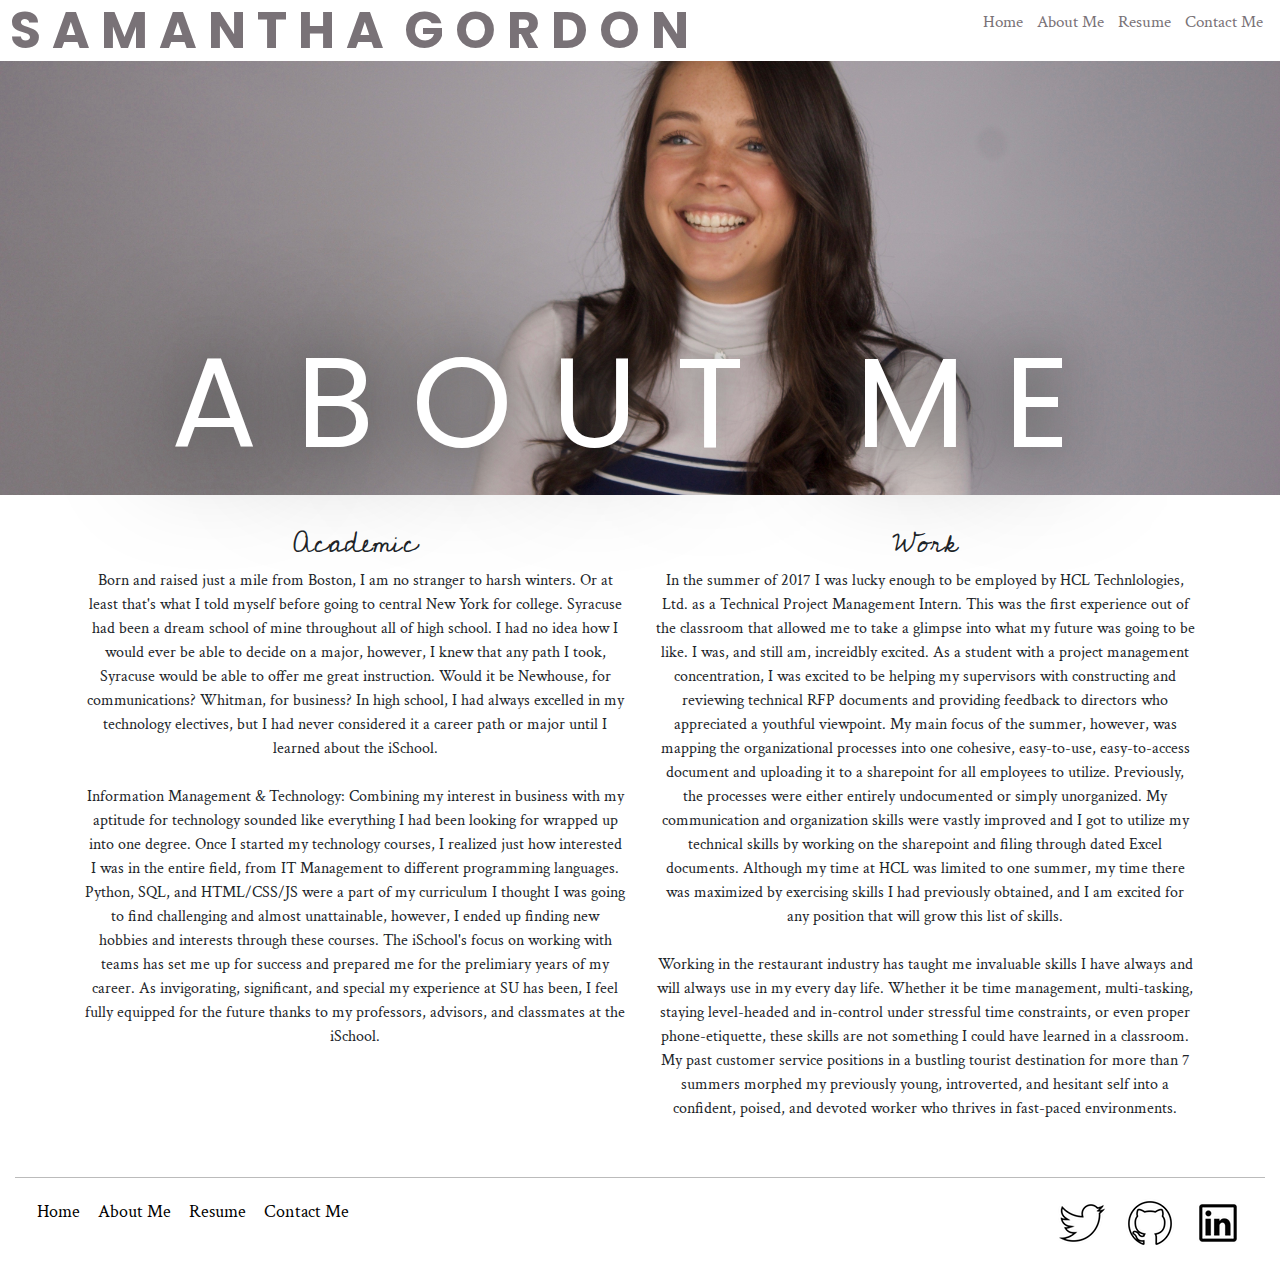
==== about.html @ 8ec8f471 "Initial commit" ====
<!DOCTYPE html>
<html lang="en">
<head>
    <meta charset="UTF-8">
    <meta name="viewport" content="width=device-width, initial-scale=1.0">
    <meta http-equiv="X-UA-Compatible" content="ie=edge">
    <title>About Me</title>

    <link rel="stylesheet" href="https://cdnjs.cloudflare.com/ajax/libs/twitter-bootstrap/4.0.0-beta/css/bootstrap.min.css" />
    <link rel="stylesheet" href="styles.css" />

    <script src="https://maxcdn.bootstrapcdn.com/bootstrap/3.3.7/js/bootstrap.min.js" integrity="sha384-Tc5IQib027qvyjSMfHjOMaLkfuWVxZxUPnCJA7l2mCWNIpG9mGCD8wGNIcPD7Txa" crossorigin="anonymous"></script>

</head>
<body class="about">
    <nav class="navigation">
        <h1>S A M A N T H A</h1><h1>G O R D O N</h1>
        <ul class="nav">
            <li><a href="index.html">Home</a></li>
            <li><a href="about.html">About Me</a></li>
            <li><a href="resume.html">Resume</a></li>
            <li><a href="contact.html">Contact Me</a></li>
        </ul>
    </nav>

    <header class="position-relative">
        <div class="bannersm">
            <img class="bannersm" src="images/aboutbannersm.jpg"/>
            <p class="bannerheader">ABOUT&nbsp;ME</p>
        </div>
        <div class="banner">
            <img class="banner" src="images/aboutbanner.jpg"/>
            <p class="bannerheader">ABOUT&nbsp;ME</p>
        </div>
    </header>
<div class="container">
    <main class="row">
        <section class="aboutitem col-12 col-md-6">
            <h3>Academic</h3>
            <p>Born and raised just a mile from Boston, I am no stranger to harsh winters. Or at least that's what I told myself before going to central New York for college. Syracuse had been a dream school of mine throughout all of high school. I had no idea how I would ever be able to decide on a major, however, I knew that any path I took, Syracuse would be able to offer me great instruction. Would it be Newhouse, for communications? Whitman, for business? In high school, I had always excelled in my technology electives, but I had never considered it a career path or major until I learned about the iSchool. <br> <br> Information Management & Technology: Combining my interest in business with my aptitude for technology sounded like everything I had been looking for wrapped up into one degree. Once I started my technology courses, I realized just how interested I was in the entire field, from IT Management to different programming languages. Python, SQL, and HTML/CSS/JS were a part of my curriculum I thought I was going to find challenging and almost unattainable, however, I ended up finding new hobbies and interests through these courses. The iSchool's focus on working with teams has set me up for success and prepared me for the prelimiary years of my career. As invigorating, significant, and special my experience at SU has been, I feel fully equipped for the future thanks to my professors, advisors, and classmates at the iSchool. </p> 
        </section>

        <section class="aboutitem col-12 col-md-6">
            <h3>Work</h3>
            <p>In the summer of 2017 I was lucky enough to be employed by HCL Technlologies, Ltd. as a Technical Project Management Intern. This was the first experience out of the classroom that allowed me to take a glimpse into what my future was going to be like. I was, and still am, increidbly excited. As a student with a project management concentration, I was excited to be helping my supervisors with constructing and reviewing technical RFP documents and providing feedback to directors who appreciated a youthful viewpoint. My main focus of the summer, however, was mapping the organizational processes into one cohesive, easy-to-use, easy-to-access document and uploading it to a sharepoint for all employees to utilize. Previously, the processes were either entirely undocumented or simply unorganized. My communication and organization skills were vastly improved and I got to utilize my technical skills by working on the sharepoint and filing through dated Excel documents. Although my time at HCL was limited to one summer, my time there was maximized by exercising skills I had previously obtained, and I am excited for any position that will grow this list of skills. <br> <br> Working in the restaurant industry has taught me invaluable skills I have always and will always use in my every day life. Whether it be time management, multi-tasking, staying level-headed and in-control under stressful time constraints, or even proper phone-etiquette, these skills are not something I could have learned in a classroom. My past customer service positions in a bustling tourist destination for more than 7 summers morphed my previously young, introverted, and hesitant self into a confident, poised, and devoted worker who thrives in fast-paced environments. </p>
        </section>
    </main>
</div>



    <footer class="container-fluid">
        <div class="hr">.</div>
        <div class="footer">
            <div class="footerlinks col-12 col-md-6">
                <a href="index.html">Home</a>
                <a href="about.html">About Me</a>
                <a href="resume.html">Resume</a>
                <a href="contact.html">Contact Me</a>
            </div>
            <div class="smicons col-12 col-md-6">
                <a href="https://twitter.com/sammygordon13"><img src="images/twitter.png"/></a>
                <a href="https://github.com/sggordon-su"><img src="images/github.png"/></a>
                <a href="https://www.linkedin.com/"><img src="images/linkedin.png"/></a>
            </div>
        </div>
    </footer>


</body>
</html>
---- styles.css ----
@import url('https://fonts.googleapis.com/css?family=Caveat|Cedarville+Cursive|Crimson+Text|Inconsolata|Mr+Dafoe|Poppins|Swanky+and+Moo+Moo');
/*
font-family: 'Poppins', sans-serif;
font-family: 'Inconsolata', monospace;
font-family: 'Crimson Text', serif;
font-family: 'Caveat', cursive;
font-family: 'Mr Dafoe', cursive;
font-family: 'Cedarville Cursive', cursive;
font-family: 'Swanky and Moo Moo', cursive;
*/

/* GENERAL */

body{
    font-family:'Crimson Text', serif;
    background-color:#fff;
    margin: 0;
    padding: 0;
    height: 100%;
}

/* NAV */

.navigation{
    display: flex;
}

.navigation h1{
    font-family: 'Poppins', sans-serif;
    font-size: 4vw;
    font-weight: 700;
    margin: 0px 10px;
}

.navigation a{
    text-decoration: none;
    padding: 7px;
}

.navigation ul{
    margin-top: 10px;
    margin-left: auto;
    margin-right: 10px;
    font-size: 17px;
}

.navigation a, .navigation h1{color: #797277;}

.navigation a{transition:.4s;}
.navigation a:hover{color:#595257;}

.navigation li{transition:.4s;}
.navigation li:hover{transform: scale(1.2);}





/* HOME */

.home{
    background: url(images/home.jpg) center fixed; background-size: cover;
}

.home768, .home540{display: none;}

.home .navigation a, .home .navigation h1{color: #fff; z-index: 99999;}

.home .jumbotron{opacity: .7;transition: .7s}

.home .jumbotron:hover {opacity: 1;}

.home .jumbotroncontainer{
    min-height: 100%;
    min-width: 100%;
    position: fixed;
}

.home .jumbotron{
    position:absolute;
    top: 15%;
    left: 3%;
    text-align: center;
}

.home .jumbotron h1{
    font-family: 'Cedarville Cursive', cursive;
    text-align: center;
    margin-bottom: 20px;
}


/* BANNERS for About & Resume */

.bannersm{display:none;}
.banner{
    display:initial;
    width:100%;
    position: relative;
    height: 100%;
}

.bannerheader{
    position: absolute;
    z-index: 999; /* title over banner photos */
    font-size: 10vw;
    width: 100%;
    text-align: center;
    font-family: 'Poppins', sans-serif;
    color: #fff;
    top: 40px;
    letter-spacing: 3vw;
    text-shadow: 1px 1px 40px #666, -1px -1px 120px #000 ;
}

/* ABOUT PAGE */

.about main h3{
    font-family: 'Cedarville Cursive', cursive;
    text-align: center;
    margin-top: 30px;
    font-size: 30px;
}

.about main p{text-align: center;}


/* RESUME PAGE */

.resume .btn{
    display: block;
    margin-top: 70px;
    margin-bottom: 60px;
    margin-right: auto;
    margin-left: auto;
    font-size: 2em;
}

.resume .downloadbutton{
    text-decoration: none;
    color: #fff;
}

.resume h2{
    font-family: 'Cedarville Cursive', cursive;
    text-align: center;
    font-size: 3em;
}

.resume h3{
    text-align: center;
    text-decoration: underline;
    margin-top: 20px;
    margin-bottom: 10px;
}





/* CONTACT PAGE */

.contact header h1{
    font-family: 'Poppins', sans-serif;
    text-align: center;
    margin-top: 70px;
    font-size: 7vw;
}

.flex{
    display: flex;
}

.contactitem{
    justify-content: center;
    text-align: center;
    font-family: 'Inconsolata', monospace;
    font-size: 2em;
    margin-top: 70px;
}

.contact form{
    font-family: 'Crimson Text', serif;
    font-size: 18px;
}

.contact h2{
    font-family: 'Cedarville Cursive', cursive;
    font-size: 50px;
}

.contact .btn{font-family: 'Crimson Text', serif;}

/* FOOTER */

.hr {
    width: 100%;
    font-size: 1px;
    background-color: #bbb;
    line-height: 1px;
    margin-top: 40px;
    margin-left: auto;
    margin-right: auto;
    margin-bottom: 20px;
}

.flex{display:flex;}

.footer{
    display:flex;
    text-decoration: none;
}

.footer a{
    color: #000;
    padding: 7px;
    font-size: 18px;
    text-decoration: none;
}    

.smicons{
    margin-left: auto;
    text-align: end;
    margin-bottom: 1em;
}













/* ANIMATION */

@keyframes fadein{
    0% {opacity: 0;}
    50% {opacity: 0.4}
    100% {opacity: 1;}
}

body {animation:fadein .7s linear 0s 1;}

@keyframes smiconjump{
    0%,100% {transform: scale(1)}
    25% {transform: scale(.9)}
    75% {transform: scale(1.3)}
}

.contact .contactitem img:hover{animation:smiconjump .7s linear 1}
 
/* * * * Media Queries * * * */

@media screen and (max-width: 992px) {
    .navigation ul{
        font-size: 2vw; margin-top: 6px;
    }
    .getintouch{margin-top:70px;}
}

@media screen and (max-width: 768px) {
    .home{background-image: none;}
    .navigation{
        display: block;
        text-align: center;
        z-index: 100; /* nav over home photos */
    }
    .navigation h1{
        font-size: 6.5vw;
        margin: 0px 10px;
        display: inline;
    }
    .navigation ul{
        justify-content: center;
        font-size: 19px;
    }
    .home768{
        display: initial;
        width: 100%;
        position: absolute;
        z-index: 0; /* home photo under nav */
        top: 0px;
    }
    .home540{display: none;}
    .bannersm{
        display:initial;
        width: 100%;
        position: relative;
    }
    .banner{display:none;}
    .bannerheader{text-shadow: 1px 1px 20px #444, -1px -1px 100px #444;}
    .home .jumbotron{display: none;}
    .hometext h1{
        font-family: 'Cedarville Cursive',
        cursive;
        margin-top: 15px;
    }
    .hometext{
        text-align: center;
    }
    .footer{display:block;}
    .smicons{text-align: center;}
    .footerlinks{text-align: center;}}
}


@media screen and (max-width: 540px) {
    .navigation h1{font-size: 80px;}
    .home768 {display: none;}
    .home540 {
        position: absolute;
        display: initial;
        width: 100%;
        z-index: 0;
        top: 0px; /* home photo under nav */
    }
    .hometext{
        position: absolute;
        width: 100%;
    }
    .bannerheader{text-shadow: 1px 1px 10px #333, -1px -1px 80px #444;}
}
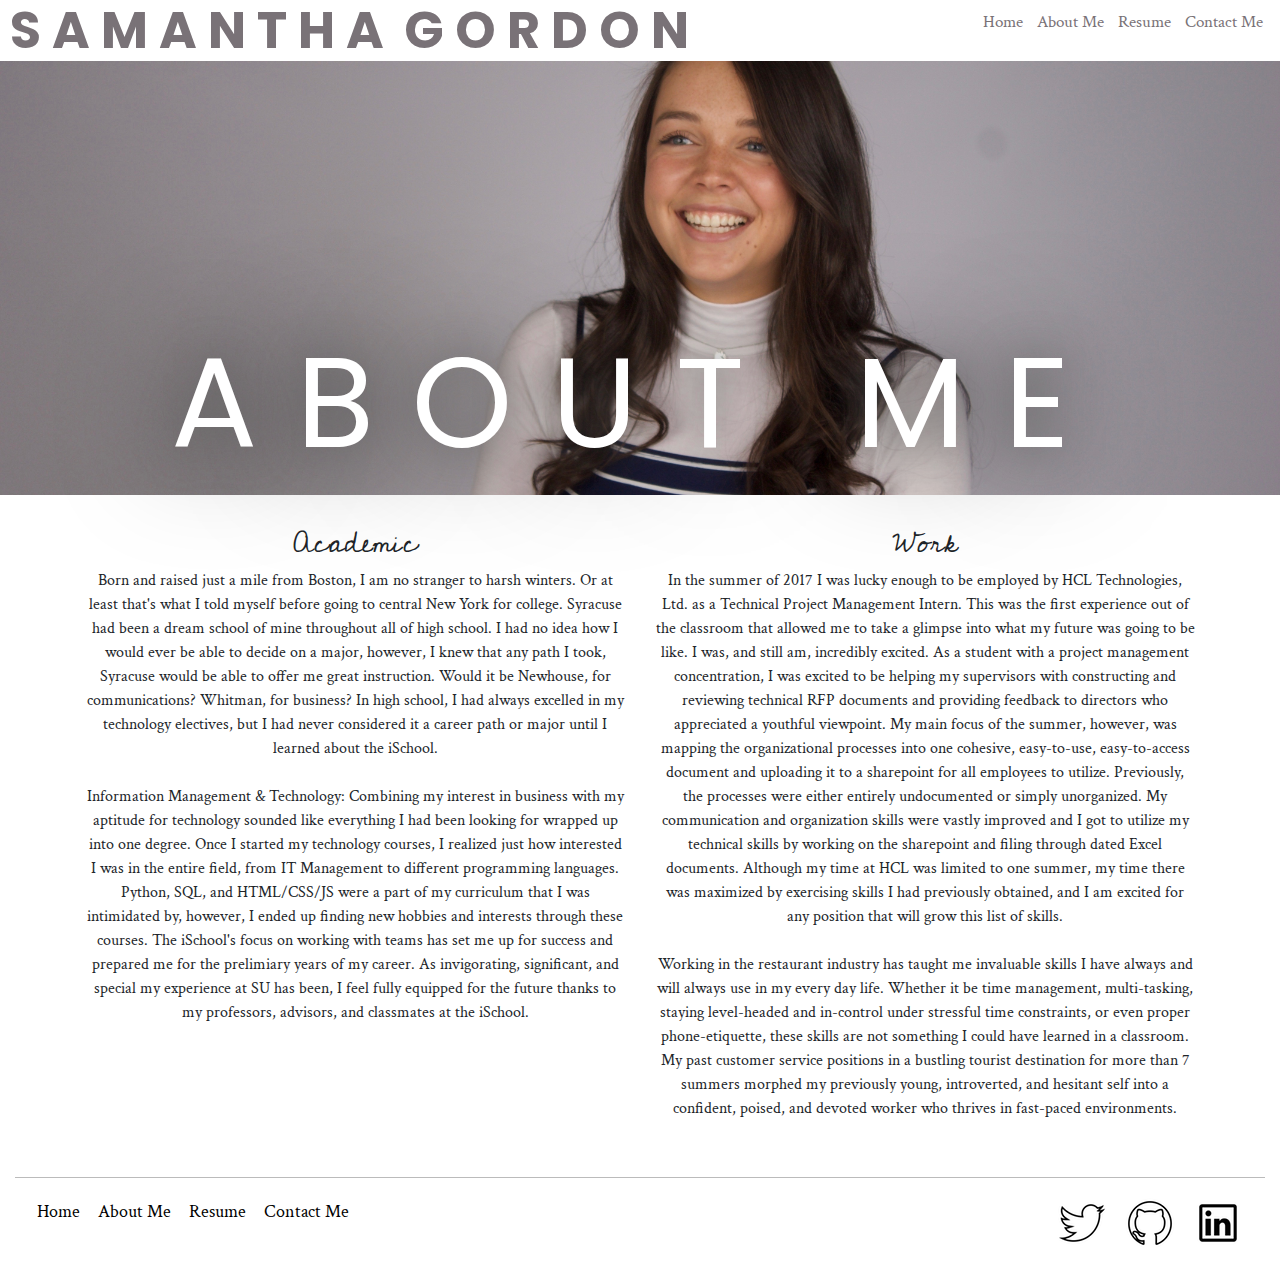
==== commit bdd84ebb: "First Edits" ====
--- a/about.html
+++ b/about.html
@@ -37,12 +37,12 @@
     <main class="row">
         <section class="aboutitem col-12 col-md-6">
             <h3>Academic</h3>
-            <p>Born and raised just a mile from Boston, I am no stranger to harsh winters. Or at least that's what I told myself before going to central New York for college. Syracuse had been a dream school of mine throughout all of high school. I had no idea how I would ever be able to decide on a major, however, I knew that any path I took, Syracuse would be able to offer me great instruction. Would it be Newhouse, for communications? Whitman, for business? In high school, I had always excelled in my technology electives, but I had never considered it a career path or major until I learned about the iSchool. <br> <br> Information Management & Technology: Combining my interest in business with my aptitude for technology sounded like everything I had been looking for wrapped up into one degree. Once I started my technology courses, I realized just how interested I was in the entire field, from IT Management to different programming languages. Python, SQL, and HTML/CSS/JS were a part of my curriculum I thought I was going to find challenging and almost unattainable, however, I ended up finding new hobbies and interests through these courses. The iSchool's focus on working with teams has set me up for success and prepared me for the prelimiary years of my career. As invigorating, significant, and special my experience at SU has been, I feel fully equipped for the future thanks to my professors, advisors, and classmates at the iSchool. </p> 
+            <p>Born and raised just a mile from Boston, I am no stranger to harsh winters. Or at least that's what I told myself before going to central New York for college. Syracuse had been a dream school of mine throughout all of high school. I had no idea how I would ever be able to decide on a major, however, I knew that any path I took, Syracuse would be able to offer me great instruction. Would it be Newhouse, for communications? Whitman, for business? In high school, I had always excelled in my technology electives, but I had never considered it a career path or major until I learned about the iSchool. <br> <br> Information Management & Technology: Combining my interest in business with my aptitude for technology sounded like everything I had been looking for wrapped up into one degree. Once I started my technology courses, I realized just how interested I was in the entire field, from IT Management to different programming languages. Python, SQL, and HTML/CSS/JS were a part of my curriculum that I was intimidated by, however, I ended up finding new hobbies and interests through these courses. The iSchool's focus on working with teams has set me up for success and prepared me for the prelimiary years of my career. As invigorating, significant, and special my experience at SU has been, I feel fully equipped for the future thanks to my professors, advisors, and classmates at the iSchool. </p> 
         </section>
 
         <section class="aboutitem col-12 col-md-6">
             <h3>Work</h3>
-            <p>In the summer of 2017 I was lucky enough to be employed by HCL Technlologies, Ltd. as a Technical Project Management Intern. This was the first experience out of the classroom that allowed me to take a glimpse into what my future was going to be like. I was, and still am, increidbly excited. As a student with a project management concentration, I was excited to be helping my supervisors with constructing and reviewing technical RFP documents and providing feedback to directors who appreciated a youthful viewpoint. My main focus of the summer, however, was mapping the organizational processes into one cohesive, easy-to-use, easy-to-access document and uploading it to a sharepoint for all employees to utilize. Previously, the processes were either entirely undocumented or simply unorganized. My communication and organization skills were vastly improved and I got to utilize my technical skills by working on the sharepoint and filing through dated Excel documents. Although my time at HCL was limited to one summer, my time there was maximized by exercising skills I had previously obtained, and I am excited for any position that will grow this list of skills. <br> <br> Working in the restaurant industry has taught me invaluable skills I have always and will always use in my every day life. Whether it be time management, multi-tasking, staying level-headed and in-control under stressful time constraints, or even proper phone-etiquette, these skills are not something I could have learned in a classroom. My past customer service positions in a bustling tourist destination for more than 7 summers morphed my previously young, introverted, and hesitant self into a confident, poised, and devoted worker who thrives in fast-paced environments. </p>
+            <p>In the summer of 2017 I was lucky enough to be employed by HCL Technologies, Ltd. as a Technical Project Management Intern. This was the first experience out of the classroom that allowed me to take a glimpse into what my future was going to be like. I was, and still am, incredibly excited. As a student with a project management concentration, I was excited to be helping my supervisors with constructing and reviewing technical RFP documents and providing feedback to directors who appreciated a youthful viewpoint. My main focus of the summer, however, was mapping the organizational processes into one cohesive, easy-to-use, easy-to-access document and uploading it to a sharepoint for all employees to utilize. Previously, the processes were either entirely undocumented or simply unorganized. My communication and organization skills were vastly improved and I got to utilize my technical skills by working on the sharepoint and filing through dated Excel documents. Although my time at HCL was limited to one summer, my time there was maximized by exercising skills I had previously obtained, and I am excited for any position that will grow this list of skills. <br> <br> Working in the restaurant industry has taught me invaluable skills I have always and will always use in my every day life. Whether it be time management, multi-tasking, staying level-headed and in-control under stressful time constraints, or even proper phone-etiquette, these skills are not something I could have learned in a classroom. My past customer service positions in a bustling tourist destination for more than 7 summers morphed my previously young, introverted, and hesitant self into a confident, poised, and devoted worker who thrives in fast-paced environments. </p>
         </section>
     </main>
 </div>
